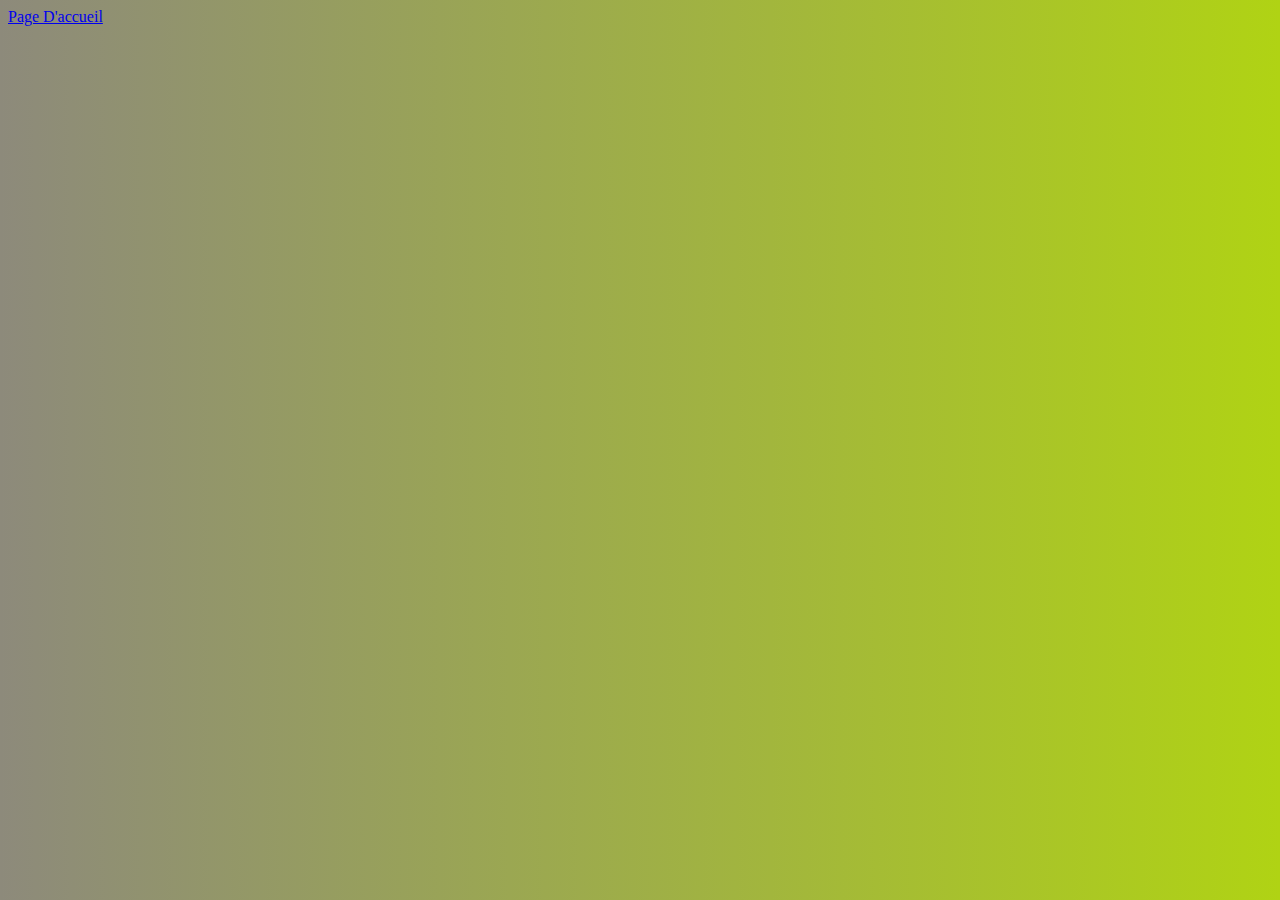
==== PAGES/contact.html @ c7977e24 "ajout php" ====
<!DOCTYPE html>
<html lang="en">
<head>
    <meta charset="UTF-8">
    <meta name="viewport" content="width=device-width, initial-scale=1.0">
    <title>Document</title>
    <link rel="stylesheet" href="/CSS/style.css">
    <link rel="stylesheet" href="/CSS/bootstrap.min - Copia (2).css">
</head>
<body style="background: #124119;
  background: -webkit-linear-gradient(to right, #6da594, #b6c90c);
  background: linear-gradient(to right, #8d8a7b, #b0d314);
  height: 100%;
  min-width: 500px;">
     <a href="http://127.0.0.1:5500/PAGES/index.html" target="_blank" class="btn btn-outline-success fst-bold  m-5 text-light border-3">Page D'accueil</a>

     
</body>
</html>
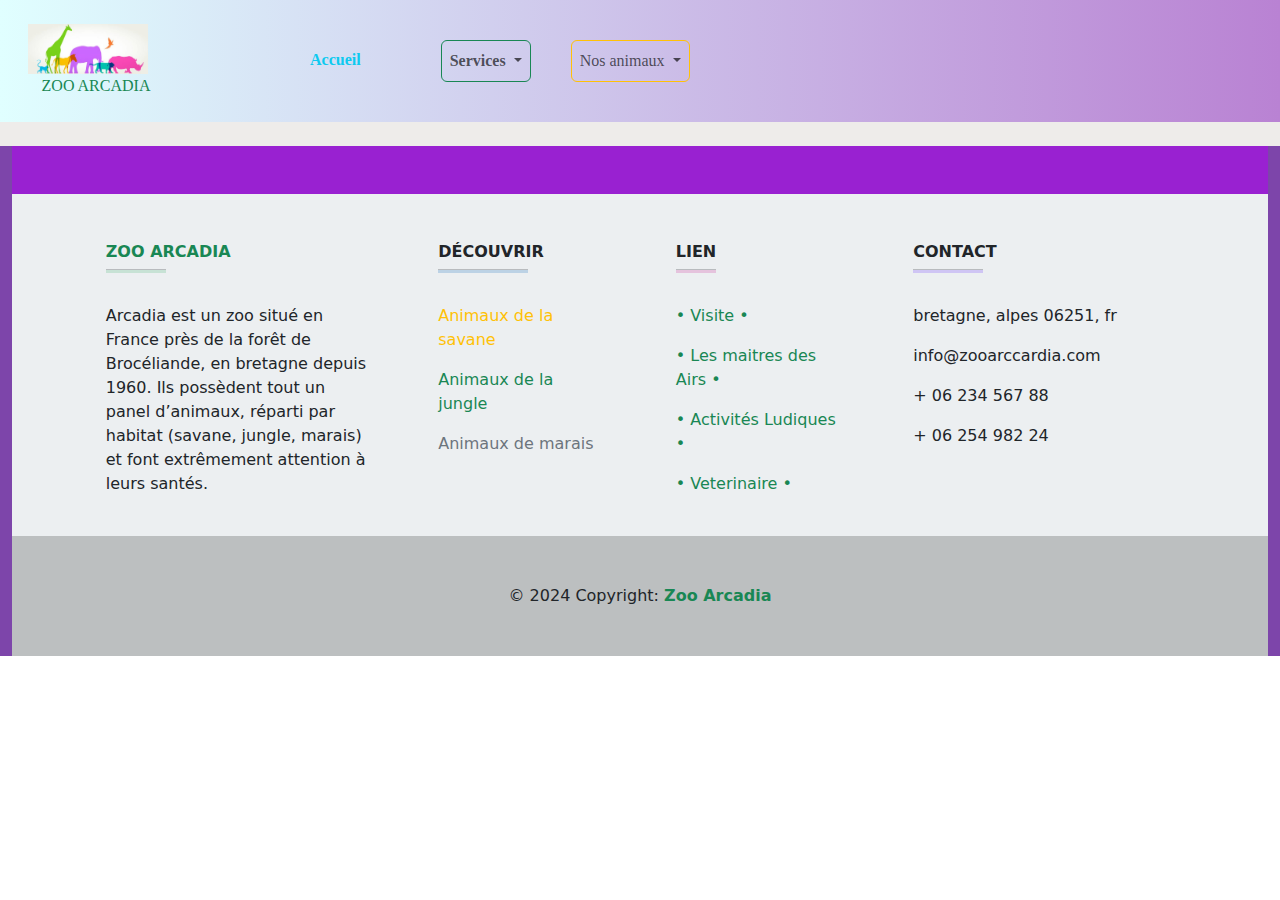
==== commit 0b676afa: "pagine animaux dynamique" ====
--- a/PAGES/contact.html
+++ b/PAGES/contact.html
@@ -1,19 +1,207 @@
+
+
 <!DOCTYPE html>
 <html lang="en">
+
 <head>
     <meta charset="UTF-8">
     <meta name="viewport" content="width=device-width, initial-scale=1.0">
-    <title>Document</title>
-    <link rel="stylesheet" href="/CSS/style.css">
-    <link rel="stylesheet" href="/CSS/bootstrap.min - Copia (2).css">
-</head>
-<body style="background: #124119;
-  background: -webkit-linear-gradient(to right, #6da594, #b6c90c);
-  background: linear-gradient(to right, #8d8a7b, #b0d314);
-  height: 100%;
-  min-width: 500px;">
-     <a href="http://127.0.0.1:5500/PAGES/index.html" target="_blank" class="btn btn-outline-success fst-bold  m-5 text-light border-3">Page D'accueil</a>
-
-     
+    <title>Tous_les_animaux</title>
+   <!--  <link rel="stylesheet" href="./assets/CSS/style.css"> -->
+   <link rel="stylesheet" href="../assets/CSS/bootstrap.min.css">
+  
+  
+</head> 
+
+<body  >
+
+    <header class="text-center mx-0 postion:fixed"   >
+         <!-- <img src="./assets/IMAGES/images animaux/suspension-bridge-959853_1280 (1).jpg" class="img_head "
+             style="width: 100%;height: 100px; " alt="logo" /> -->
+        <!--ceci est ma navbar-->
+        <nav class="navbar navbar-expand-lg navbar-light  couleur_nav m-0  " style = "  background: -webkit-linear-gradient(to right, lightcyan, #ddf3a9);
+  background: linear-gradient(to right, lightcyan, #b982d3);;font-family: cursive;">
+            <div class="container-fluid ">
+
+                <a class="navbar-brand bg-light" href="">
+                    <p class="text-success mt-3 " style="font-family: 'Times New Roman', Times, serif;"> <img
+                            src="../assets/IMAGES/logo_nav/istockphoto-1017250670-612x612.jpg" alt=""
+                            style="height: 50px ; width: 120px;font-size:smaller;">
+                </a><br>ZOO ARCADIA</p>
+
+                <button class="navbar-toggler" type="button" data-bs-toggle="collapse"
+                    data-bs-target="#navbarSupportedContent" aria-controls="navbarSupportedContent"
+                    aria-expanded="false" aria-label="Toggle navigation">
+                    <span class="navbar-toggler-icon"></span>
+                </button>
+                <div class="collapse navbar-collapse link_navbar " id="navbarSupportedContent">
+                    <ul class="navbar-nav me-auto mb-2 mb-lg-0  ">
+                        <li style="margin-left: 90px;">
+                            <a href="http://localhost/ZOOARCARDIA/" class=" nav-link text-info mx-5 fw-bold " >Accueil</a>
+                        </li>
+                        <li class="nav-item dropdown  mx-4">
+                            <a class=" fw-bold nav-link dropdown-toggle btn btn-outline-success border border-1 border-success"
+                                href="#" role="button" data-bs-toggle="dropdown" aria-expanded="false">
+                                Services
+                            </a>
+                            <ul class="dropdown-menu">
+                                <li><a class="dropdown-item text-warning" href="http://localhost/ZOOARCARDIA/spectacle.php?id=1"> Maitres des Airs</a></li>
+                                <li><a class="dropdown-item text-warning" href="http://localhost/ZOOARCARDIA/spectacle.php?id=3"> Activités Ludiques pour enfants</a></li>
+
+                                
+
+
+                        </li>
+
+                    </ul>
+                    </li>
+                   
+                   
+                    <li class="nav-item dropdown mx-3  ">
+                        <a class=" nav-link dropdown-toggle btn btn-outline-warning border border-1 border-warning"
+                            href="#" role="button" data-bs-toggle="dropdown" aria-expanded="false">
+                            Nos animaux
+                        </a>
+                        <ul class="dropdown-menu">
+                          <li><a class="dropdown-item text-warning" href="http://localhost/ZOOARCARDIA/PAGES/savane">Animaux de Savane</a></li>
+                          <li><a class="dropdown-item text-success" href="http://localhost/ZOOARCARDIA/PAGES/jungle">Animaux de la Jungle</a></li>
+                            <li><a class="dropdown-item text-secondary" href="http://localhost/ZOOARCARDIA/PAGES/marais">Animaux des marais</a></li>
+                            <li>
+                                <hr class="dropdown-divider">
+                            </li>
+                            <li><a class="dropdown-item " href="http://localhost/ZOOARCARDIA/touslesanimaux">Tous les animaux</a></li>
+                        </ul>
+                    </li>
+                    
+                                
+                       
+                     
+
+                </div>
+
+            </div>
+        </nav>
+      
+
+
+
+
+
+        
+
+
+
+            
+          
+
+
+            <!--    <img  src="./assets/IMAGES/images habitats/veterinaire/giraffe.webp" alt="" class="w-100 mx-0"> -->
+
+           <!--DEBUT DU FOOTER-->
+
+        <div class="container-fluid " style="background-color: rgb(238, 236, 234); "><img src="./assets/IMAGES/logo_nav/istockphoto-1017250670-612x612.jpg" alt="" style="font-size: 25px; "></div>
+        <!-- Remove the container if you want to extend the Footer to full width. -->
+        <div class="container-fluid   " style="background-color:#7d45aa ; ">
+            <!-- Footer -->
+            <footer class="text-center text-lg-start text-dark  " style="background-color: #ECEFF1; margin: 0;">
+                <!-- Section: Social media -->
+                <section class="d-flex justify-content-between  p-4 text-white" style="background-color: #9921d1 ;max-width: 100%;">
+
+
+
+
+                  
+                </section>
+                <!-- Section: Social media -->
+
+                <!-- Section: Links  -->
+                <section class="mb-0">
+                    <div class="container text-center text-md-start mt-5">
+                        <!-- Grid row -->
+                        <div class="row mt-3">
+                            <!-- Grid column -->
+                            <div class="col-md-3 col-lg-4 col-xl-3 mx-auto mb-4">
+                                <!-- Content -->
+                                <h6 class="text-uppercase fw-bold text-success">ZOO ARCADIA</h6>
+                                <hr class="mb-4 mt-0 d-inline-block mx-auto" style="width: 60px; background-color: #5bbe85; height: 4px" />
+                                <p>
+                                    Arcadia est un zoo situé en France près de la forêt de Brocéliande, en bretagne depuis 1960. Ils possèdent tout un panel d’animaux, réparti par habitat (savane, jungle, marais) et font extrêmement attention à leurs santés.
+                                </p>
+                            </div>
+                            <!-- Grid column -->
+
+                            <!-- Grid column -->
+                            <div class="col-md-2 col-lg-2 col-xl-2 mx-auto mb-4">
+                                <!-- Links -->
+                                <h6 class="text-uppercase fw-bold">Découvrir</h6>
+                                <hr class="mb-4 mt-0 d-inline-block mx-auto" style="width: 90px; background-color: #327dc4; height: 4px" />
+                                <p>
+                                    <a href="http://localhost/ZOOARCARDIA/PAGES/savane.php" class="text-warning text-decoration-none">Animaux de la savane</a>
+                                </p>
+                                <p>
+                                    <a href="http://localhost/ZOOARCARDIA/PAGES/jungle.php" class="text-success text-decoration-none">Animaux de la jungle</a>
+                                </p>
+                                <p>
+                                    <a href="http://localhost/ZOOARCARDIA/PAGES/marais.php" class="text-secondary text-decoration-none">Animaux de marais</a>
+                                </p>
+
+                            </div>
+                            <!-- Grid column -->
+
+                            <!-- Grid column -->
+                            <div class="col-md-3 col-lg-2 col-xl-2 mx-auto mb-4">
+                                <!-- Links -->
+                                <h6 class="text-uppercase fw-bold">Lien</h6>
+                                <hr class="mb-4 mt-0 d-inline-block mx-auto" style="width: 40px; background-color: #d442a4; height: 4px" />
+
+                                <p>
+                                    <a href="#!" class="text-success text-decoration-none">• Visite •</a>
+                                </p>
+                                <p>
+                                    <a href="http://localhost/ZOOARCARDIA/spectacle.php?id=1" class="text-success text-decoration-none">• Les maitres des Airs •</a>
+                                </p>
+                                 <p>
+                                    <a href="http://localhost/ZOOARCARDIA/spectacle.php?id=3" class="text-success text-decoration-none">• Activités Ludiques •</a>
+                                </p>
+                                <p>
+                                    <a href="./PAGES/veterinaire.html" class="text-success text-decoration-none">• Veterinaire •</a>
+                                </p>
+                            </div>
+                            <!-- Grid column -->
+
+                            <!-- Grid column -->
+                            <div class="col-md-4 col-lg-3 col-xl-3 mx-auto mb-md-0 mb-4">
+                                <!-- Links -->
+                                <h6 class="text-uppercase fw-bold">Contact</h6>
+                                <hr class="mb-4 mt-0 d-inline-block mx-auto" style="width: 70px; background-color: #7c4dff; height: 4px" />
+                                <p><i class="fas fa-home mr-3"></i> bretagne, alpes 06251, fr</p>
+                                <p><i class="fas fa-envelope mr-3"></i> info@zooarccardia.com</p>
+                                <p><i class="fas fa-phone mr-3"></i> + 06 234 567 88</p>
+                                <p><i class="fas fa-print mr-3"></i> + 06 254 982 24</p>
+                            </div>
+                            <!-- Grid column -->
+                        </div>
+                        <!-- Grid row -->
+                    </div>
+                </section>
+                <!-- Section: Links  -->
+
+                <!-- Copyright -->
+                <div class="text-center p-5" style="background-color: rgba(0, 0, 0, 0.2)">
+                    © 2024 Copyright:
+                    <a class="text-success fw-bold text-decoration-none" href="https://mdbootstrap.com/">Zoo Arcadia</a>
+                </div>
+                <!-- Copyright -->
+            </footer>
+            <!-- FIN DU FOOTER-->
+        </div>
+        <!-- End of .container -->
+
+        <script src="https://code.jquery.com/jquery-3.2.1.slim.min.js" integrity="sha384-KJ3o2DKtIkvYIK3UENzmM7KCkRr/rE9/Qpg6aAZGJwFDMVNA/GpGFF93hXpG5KkN" crossorigin="anonymous"></script>
+
+        <script src="https://cdn.jsdelivr.net/npm/@popperjs/core@2.11.8/dist/umd/popper.min.js" integrity="sha384-I7E8VVD/ismYTF4hNIPjVp/Zjvgyol6VFvRkX/vR+Vc4jQkC+hVqc2pM8ODewa9r" crossorigin="anonymous"></script>
+        <script src="https://code.jquery.com/jquery-3.2.1.slim.min.js" integrity="sha384-KJ3o2DKtIkvYIK3UENzmM7KCkRr/rE9/Qpg6aAZGJwFDMVNA/GpGFF93hXpG5KkN" crossorigin="anonymous"></script>
+        <script src="https://cdn.jsdelivr.net/npm/bootstrap@5.3.2/dist/js/bootstrap.min.js" integrity="sha384-BBtl+eGJRgqQAUMxJ7pMwbEyER4l1g+O15P+16Ep7Q9Q+zqX6gSbd85u4mG4QzX+" crossorigin="anonymous"></script>
 </body>
+
 </html>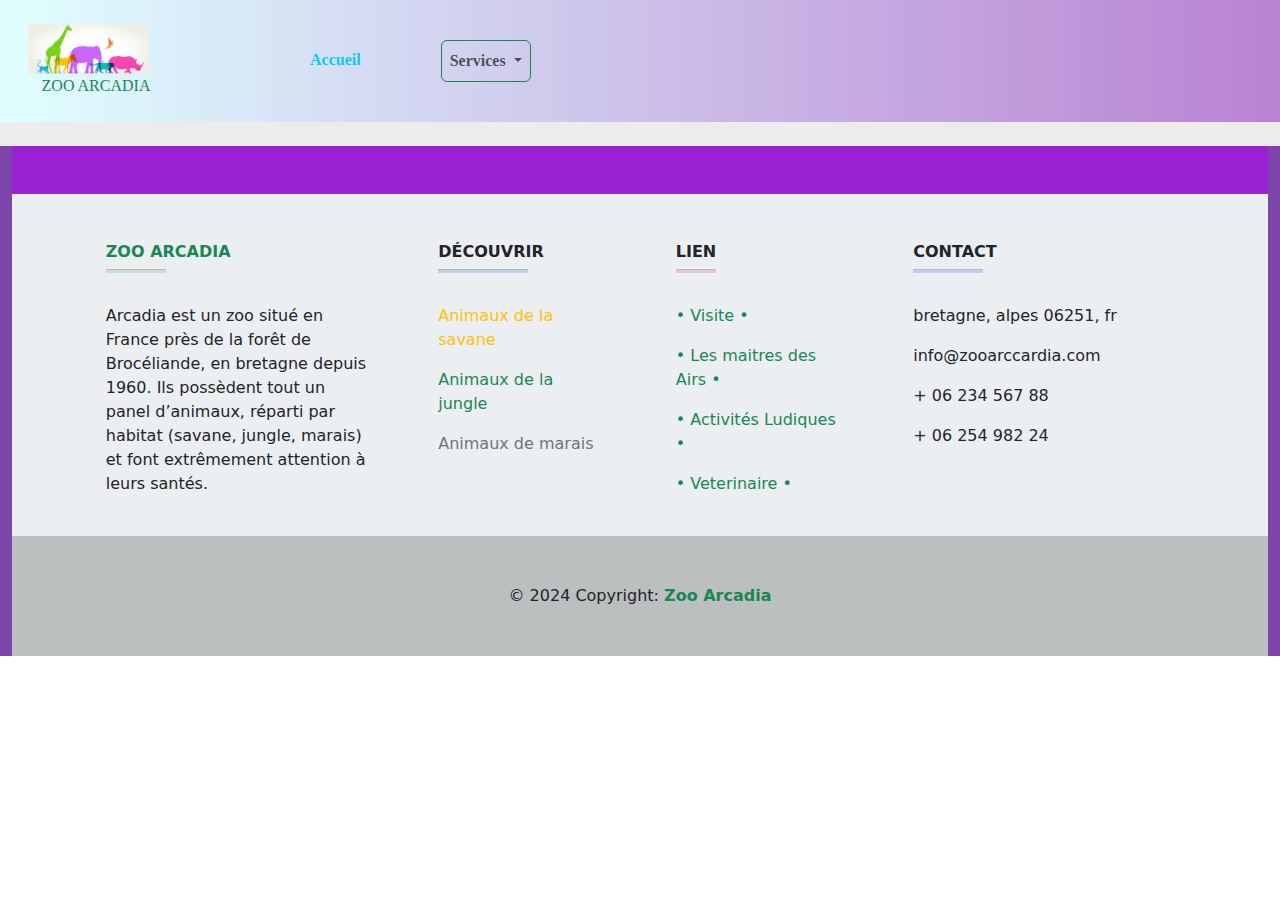
==== commit eafd5c79: "animaux e habitat dynamique" ====
--- a/PAGES/contact.html
+++ b/PAGES/contact.html
@@ -46,53 +46,18 @@
                             </a>
                             <ul class="dropdown-menu">
                                 <li><a class="dropdown-item text-warning" href="http://localhost/ZOOARCARDIA/spectacle.php?id=1"> Maitres des Airs</a></li>
-                                <li><a class="dropdown-item text-warning" href="http://localhost/ZOOARCARDIA/spectacle.php?id=3"> Activités Ludiques pour enfants</a></li>
-
-                                
+                                <li><a class="dropdown-item text-warning" href="http://localhost/ZOOARCARDIA/spectacle.php?id=3"> Activités Ludiques pour enfants</a></li>  
 
 
                         </li>
 
                     </ul>
                     </li>
-                   
-                   
-                    <li class="nav-item dropdown mx-3  ">
-                        <a class=" nav-link dropdown-toggle btn btn-outline-warning border border-1 border-warning"
-                            href="#" role="button" data-bs-toggle="dropdown" aria-expanded="false">
-                            Nos animaux
-                        </a>
-                        <ul class="dropdown-menu">
-                          <li><a class="dropdown-item text-warning" href="http://localhost/ZOOARCARDIA/PAGES/savane">Animaux de Savane</a></li>
-                          <li><a class="dropdown-item text-success" href="http://localhost/ZOOARCARDIA/PAGES/jungle">Animaux de la Jungle</a></li>
-                            <li><a class="dropdown-item text-secondary" href="http://localhost/ZOOARCARDIA/PAGES/marais">Animaux des marais</a></li>
-                            <li>
-                                <hr class="dropdown-divider">
-                            </li>
-                            <li><a class="dropdown-item " href="http://localhost/ZOOARCARDIA/touslesanimaux">Tous les animaux</a></li>
-                        </ul>
-                    </li>
-                    
-                                
-                       
-                     
-
                 </div>
 
             </div>
         </nav>
       
-
-
-
-
-
-        
-
-
-
-            
-          
 
 
             <!--    <img  src="./assets/IMAGES/images habitats/veterinaire/giraffe.webp" alt="" class="w-100 mx-0"> -->
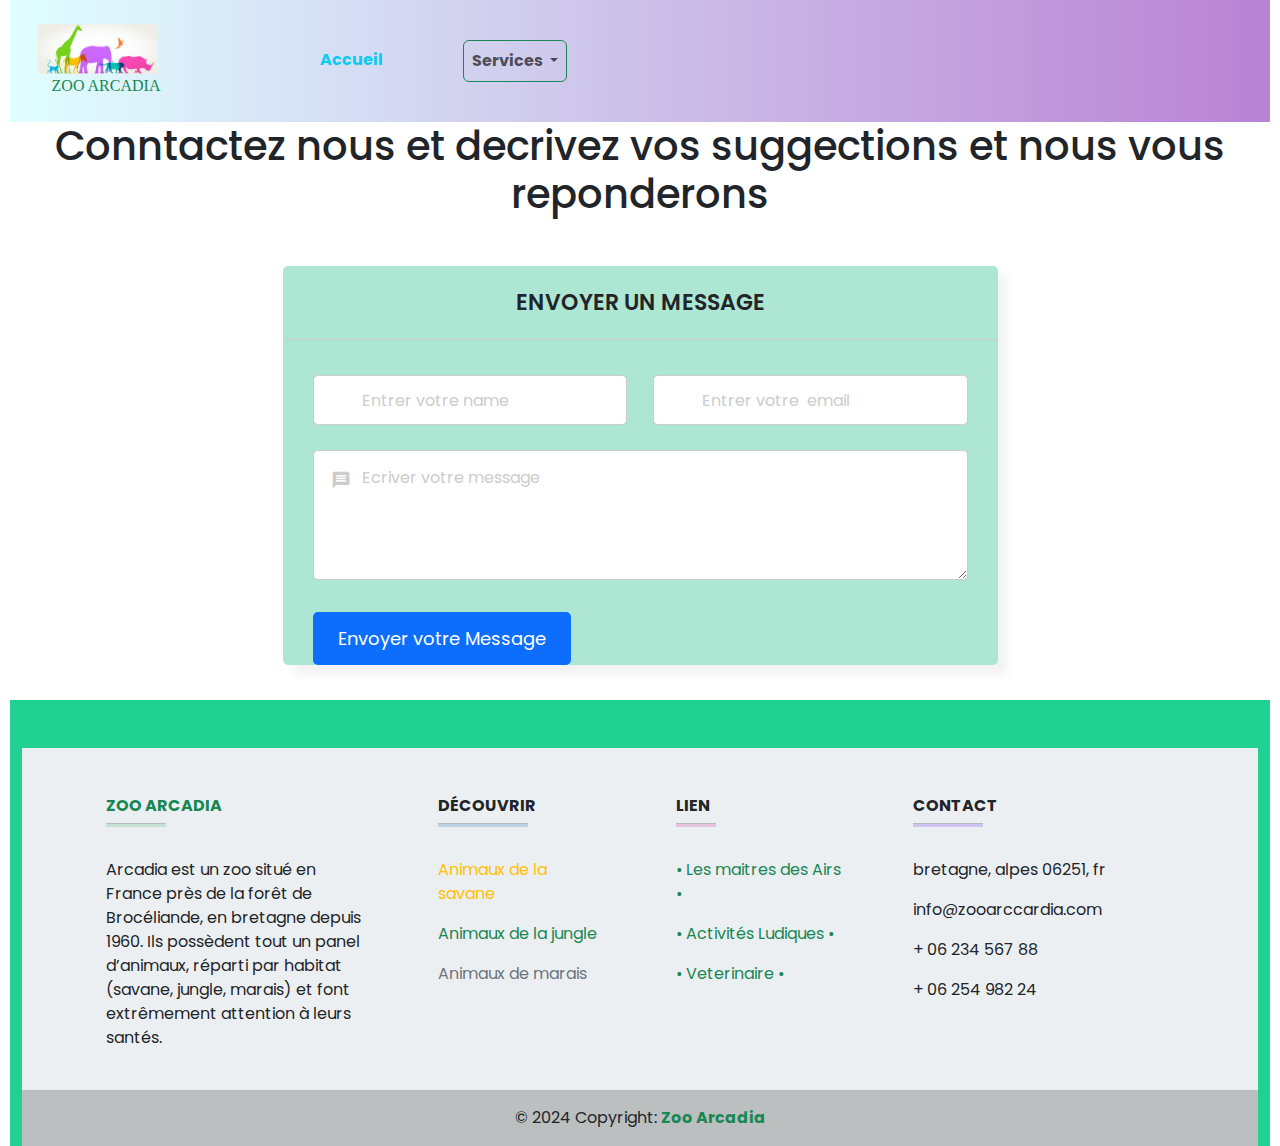
==== commit 6942948f: "a lot of changes" ====
--- a/PAGES/contact.html
+++ b/PAGES/contact.html
@@ -9,13 +9,15 @@
     <title>Tous_les_animaux</title>
    <!--  <link rel="stylesheet" href="./assets/CSS/style.css"> -->
    <link rel="stylesheet" href="../assets/CSS/bootstrap.min.css">
+   <link rel="stylesheet" href="../assets/CSS/contact.css">
+  <link rel="stylesheet" href="https://fonts.googleapis.com/icon?family=Material+Icons">
   
   
 </head> 
 
 <body  >
 
-    <header class="text-center mx-0 postion:fixed"   >
+    <header class="  text-center mx-0 postion:fixed"   >
          <!-- <img src="./assets/IMAGES/images animaux/suspension-bridge-959853_1280 (1).jpg" class="img_head "
              style="width: 100%;height: 100px; " alt="logo" /> -->
         <!--ceci est ma navbar-->
@@ -37,7 +39,7 @@
                 <div class="collapse navbar-collapse link_navbar " id="navbarSupportedContent">
                     <ul class="navbar-nav me-auto mb-2 mb-lg-0  ">
                         <li style="margin-left: 90px;">
-                            <a href="http://localhost/ZOOARCARDIA/" class=" nav-link text-info mx-5 fw-bold " >Accueil</a>
+                            <a href="/ZOOARCARDIA2/index" class=" nav-link text-info mx-5 fw-bold " >Accueil</a>
                         </li>
                         <li class="nav-item dropdown  mx-4">
                             <a class=" fw-bold nav-link dropdown-toggle btn btn-outline-success border border-1 border-success"
@@ -45,8 +47,8 @@
                                 Services
                             </a>
                             <ul class="dropdown-menu">
-                                <li><a class="dropdown-item text-warning" href="http://localhost/ZOOARCARDIA/spectacle.php?id=1"> Maitres des Airs</a></li>
-                                <li><a class="dropdown-item text-warning" href="http://localhost/ZOOARCARDIA/spectacle.php?id=3"> Activités Ludiques pour enfants</a></li>  
+                                <li><a class="dropdown-item text-warning" href="/ZOOARCARDIA2/spectacle.php?id=1"> Maitres des Airs</a></li>
+                                <li><a class="dropdown-item text-warning" href="/ZOOARCARDIA2/spectacle.php?id=3"> Activités Ludiques pour enfants</a></li>  
 
 
                         </li>
@@ -58,115 +60,141 @@
             </div>
         </nav>
       
+          <h1 class="mb-5">
+            Conntactez nous et decrivez vos suggections et nous vous reponderons
+          </h1>
+
+          <div class="cardformulaire mx-auto">
+    <header>ENVOYER UN MESSAGE</header>
+    <form action="../config/envoi_mail.php" method="POST">
+      <div class="dbl-field">
+        <div class="field">
+          <input type="text" name="name" placeholder="Entrer votre name">
+          <i class='fas fa-user'></i>
+        </div>
+        <div class="field">
+          <input type="text" name="email" placeholder="Entrer votre  email">
+          <i class='fas fa-envelope'></i>
+        </div>
+      </div>
+    <!--   <div class="dbl-field">
+        <div class="field">
+          <input type="text" name="phone" placeholder="Enter your phone">
+          <i class='fas fa-phone-alt'></i>
+        </div>
+        <div class="field">
+          <input type="text" name="website" placeholder="Enter your website">
+          <i class='fas fa-globe'></i>
+        </div>
+      </div> -->
+      <div class="message">
+        <textarea placeholder="Ecriver votre message" name="message"></textarea>
+        <i class="material-icons">message</i>
+      </div>
+      <div class="button-area">
+        <button type="submit">Envoyer votre Message</button>
+        <span></span>
+      </div>
+    </form>
+  </div>
+  <script src="script.js"></script>
+
 
 
             <!--    <img  src="./assets/IMAGES/images habitats/veterinaire/giraffe.webp" alt="" class="w-100 mx-0"> -->
-
-           <!--DEBUT DU FOOTER-->
-
-        <div class="container-fluid " style="background-color: rgb(238, 236, 234); "><img src="./assets/IMAGES/logo_nav/istockphoto-1017250670-612x612.jpg" alt="" style="font-size: 25px; "></div>
-        <!-- Remove the container if you want to extend the Footer to full width. -->
-        <div class="container-fluid   " style="background-color:#7d45aa ; ">
-            <!-- Footer -->
-            <footer class="text-center text-lg-start text-dark  " style="background-color: #ECEFF1; margin: 0;">
-                <!-- Section: Social media -->
-                <section class="d-flex justify-content-between  p-4 text-white" style="background-color: #9921d1 ;max-width: 100%;">
-
-
-
-
-                  
-                </section>
-                <!-- Section: Social media -->
-
-                <!-- Section: Links  -->
-                <section class="mb-0">
-                    <div class="container text-center text-md-start mt-5">
-                        <!-- Grid row -->
-                        <div class="row mt-3">
-                            <!-- Grid column -->
-                            <div class="col-md-3 col-lg-4 col-xl-3 mx-auto mb-4">
-                                <!-- Content -->
-                                <h6 class="text-uppercase fw-bold text-success">ZOO ARCADIA</h6>
-                                <hr class="mb-4 mt-0 d-inline-block mx-auto" style="width: 60px; background-color: #5bbe85; height: 4px" />
-                                <p>
-                                    Arcadia est un zoo situé en France près de la forêt de Brocéliande, en bretagne depuis 1960. Ils possèdent tout un panel d’animaux, réparti par habitat (savane, jungle, marais) et font extrêmement attention à leurs santés.
-                                </p>
-                            </div>
-                            <!-- Grid column -->
-
-                            <!-- Grid column -->
-                            <div class="col-md-2 col-lg-2 col-xl-2 mx-auto mb-4">
-                                <!-- Links -->
-                                <h6 class="text-uppercase fw-bold">Découvrir</h6>
-                                <hr class="mb-4 mt-0 d-inline-block mx-auto" style="width: 90px; background-color: #327dc4; height: 4px" />
-                                <p>
-                                    <a href="http://localhost/ZOOARCARDIA/PAGES/savane.php" class="text-warning text-decoration-none">Animaux de la savane</a>
-                                </p>
-                                <p>
-                                    <a href="http://localhost/ZOOARCARDIA/PAGES/jungle.php" class="text-success text-decoration-none">Animaux de la jungle</a>
-                                </p>
-                                <p>
-                                    <a href="http://localhost/ZOOARCARDIA/PAGES/marais.php" class="text-secondary text-decoration-none">Animaux de marais</a>
-                                </p>
-
-                            </div>
-                            <!-- Grid column -->
-
-                            <!-- Grid column -->
-                            <div class="col-md-3 col-lg-2 col-xl-2 mx-auto mb-4">
-                                <!-- Links -->
-                                <h6 class="text-uppercase fw-bold">Lien</h6>
-                                <hr class="mb-4 mt-0 d-inline-block mx-auto" style="width: 40px; background-color: #d442a4; height: 4px" />
-
-                                <p>
-                                    <a href="#!" class="text-success text-decoration-none">• Visite •</a>
-                                </p>
-                                <p>
-                                    <a href="http://localhost/ZOOARCARDIA/spectacle.php?id=1" class="text-success text-decoration-none">• Les maitres des Airs •</a>
-                                </p>
-                                 <p>
-                                    <a href="http://localhost/ZOOARCARDIA/spectacle.php?id=3" class="text-success text-decoration-none">• Activités Ludiques •</a>
-                                </p>
-                                <p>
-                                    <a href="./PAGES/veterinaire.html" class="text-success text-decoration-none">• Veterinaire •</a>
-                                </p>
-                            </div>
-                            <!-- Grid column -->
-
-                            <!-- Grid column -->
-                            <div class="col-md-4 col-lg-3 col-xl-3 mx-auto mb-md-0 mb-4">
-                                <!-- Links -->
-                                <h6 class="text-uppercase fw-bold">Contact</h6>
-                                <hr class="mb-4 mt-0 d-inline-block mx-auto" style="width: 70px; background-color: #7c4dff; height: 4px" />
-                                <p><i class="fas fa-home mr-3"></i> bretagne, alpes 06251, fr</p>
-                                <p><i class="fas fa-envelope mr-3"></i> info@zooarccardia.com</p>
-                                <p><i class="fas fa-phone mr-3"></i> + 06 234 567 88</p>
-                                <p><i class="fas fa-print mr-3"></i> + 06 254 982 24</p>
-                            </div>
-                            <!-- Grid column -->
-                        </div>
-                        <!-- Grid row -->
-                    </div>
-                </section>
-                <!-- Section: Links  -->
-
-                <!-- Copyright -->
-                <div class="text-center p-5" style="background-color: rgba(0, 0, 0, 0.2)">
-                    © 2024 Copyright:
-                    <a class="text-success fw-bold text-decoration-none" href="https://mdbootstrap.com/">Zoo Arcadia</a>
+<!-- Footer -->
+<div class="container-fluid   " style="background-color:#21D192 ; ">
+    <footer class="text-center text-lg-start text-dark  " style="background-color: #ECEFF1; margin: 0;">
+        <!-- Section: Social media -->
+        <section class="d-flex justify-content-between  p-4 text-white" style="background-color: #21D192 ;max-width: 100%;">
+        </section>
+        <!-- Section: Social media -->
+
+        <!-- Section: Links  -->
+        <section class="">
+            <div class="container text-center text-md-start mt-5">
+                <!-- Grid row -->
+                <div class="row mt-3">
+                    <!-- Grid column -->
+                    <div class="col-md-3 col-lg-4 col-xl-3 mx-auto mb-4">
+                        <!-- Content -->
+                        <h6 class="text-uppercase fw-bold text-success">ZOO ARCADIA</h6>
+                        <hr class="mb-4 mt-0 d-inline-block mx-auto" style="width: 60px; background-color: #5bbe85; height: 4px" />
+                        <p>
+                            Arcadia est un zoo situé en France près de la forêt de Brocéliande, en bretagne depuis 1960. Ils possèdent tout un panel d’animaux, réparti par habitat (savane, jungle, marais) et font extrêmement attention à leurs santés.
+                        </p>
+                    </div>
+                    <!-- Grid column -->
+
+                    <!-- Grid column -->
+                    <div class="col-md-2 col-lg-2 col-xl-2 mx-auto mb-4">
+                        <!-- Links -->
+                        <h6 class="text-uppercase fw-bold">Découvrir</h6>
+                        <hr class="mb-4 mt-0 d-inline-block mx-auto" style="width: 90px; background-color: #327dc4; height: 4px" />
+                        <p>
+                            <a href="/ZOOARCARDIA2/touslesanimaux?id=1" class="text-warning text-decoration-none">Animaux de la savane</a>
+                        </p>
+                        <p>
+                            <a href="/ZOOARCARDIA2/touslesanimaux?id=2" class="text-success text-decoration-none">Animaux de la jungle</a>
+                        </p>
+                        <p>
+                            <a href="/ZOOARCARDIA2/touslesanimaux?id=3" class="text-secondary text-decoration-none">Animaux de marais</a>
+                        </p>
+
+                    </div>
+                    <!-- Grid column -->
+
+                    <!-- Grid column -->
+                    <div class="col-md-3 col-lg-2 col-xl-2 mx-auto mb-4">
+                        <!-- Links -->
+                        <h6 class="text-uppercase fw-bold">Lien</h6>
+                        <hr class="mb-4 mt-0 d-inline-block mx-auto" style="width: 40px; background-color: #d442a4; height: 4px" />
+
+                        
+                        <p>
+                            <a href="/ZOOARCARDIA2/spectacle.php?id=1" class="text-success text-decoration-none">• Les maitres des Airs •</a>
+                        </p>
+                            <p>
+                            <a href="/ZOOARCARDIA2/spectacle.php?id=3" class="text-success text-decoration-none">• Activités Ludiques •</a>
+                        </p>
+                        <p>
+                            <a href="./PAGES/veterinaire.html" class="text-success text-decoration-none">• Veterinaire •</a>
+                        </p>
+                    </div>
+                    <!-- Grid column -->
+
+                    <!-- Grid column -->
+                    <div class="col-md-4 col-lg-3 col-xl-3 mx-auto mb-md-0 mb-4">
+                        <!-- Links -->
+                        <h6 class="text-uppercase fw-bold">Contact</h6>
+                        <hr class="mb-4 mt-0 d-inline-block mx-auto" style="width: 70px; background-color: #7c4dff; height: 4px" />
+                        <p><i class="fas fa-home mr-3"></i> bretagne, alpes 06251, fr</p>
+                        <p><i class="fas fa-envelope mr-3"></i> info@zooarccardia.com</p>
+                        <p><i class="fas fa-phone mr-3"></i> + 06 234 567 88</p>
+                        <p><i class="fas fa-print mr-3"></i> + 06 254 982 24</p>
+                    </div>
+                    <!-- Grid column -->
                 </div>
-                <!-- Copyright -->
-            </footer>
-            <!-- FIN DU FOOTER-->
-        </div>
-        <!-- End of .container -->
-
-        <script src="https://code.jquery.com/jquery-3.2.1.slim.min.js" integrity="sha384-KJ3o2DKtIkvYIK3UENzmM7KCkRr/rE9/Qpg6aAZGJwFDMVNA/GpGFF93hXpG5KkN" crossorigin="anonymous"></script>
-
-        <script src="https://cdn.jsdelivr.net/npm/@popperjs/core@2.11.8/dist/umd/popper.min.js" integrity="sha384-I7E8VVD/ismYTF4hNIPjVp/Zjvgyol6VFvRkX/vR+Vc4jQkC+hVqc2pM8ODewa9r" crossorigin="anonymous"></script>
-        <script src="https://code.jquery.com/jquery-3.2.1.slim.min.js" integrity="sha384-KJ3o2DKtIkvYIK3UENzmM7KCkRr/rE9/Qpg6aAZGJwFDMVNA/GpGFF93hXpG5KkN" crossorigin="anonymous"></script>
-        <script src="https://cdn.jsdelivr.net/npm/bootstrap@5.3.2/dist/js/bootstrap.min.js" integrity="sha384-BBtl+eGJRgqQAUMxJ7pMwbEyER4l1g+O15P+16Ep7Q9Q+zqX6gSbd85u4mG4QzX+" crossorigin="anonymous"></script>
+                <!-- Grid row -->
+            </div>
+        </section>
+        <!-- Section: Links  -->
+
+        <!-- Copyright -->
+        <div class="text-center p-3" style="background-color: rgba(0, 0, 0, 0.2)">
+            © 2024 Copyright:
+            <a class="text-success fw-bold text-decoration-none" href="https://mdbootstrap.com/">Zoo Arcadia</a>
+        </div>
+        <!-- Copyright -->
+    </footer>
+</div>
+<script src="script.js"></script>    
+<script src="https://code.jquery.com/jquery-3.2.1.slim.min.js" integrity="sha384-KJ3o2DKtIkvYIK3UENzmM7KCkRr/rE9/Qpg6aAZGJwFDMVNA/GpGFF93hXpG5KkN" crossorigin="anonymous"></script>
+<script src="https://cdn.jsdelivr.net/npm/@popperjs/core@2.11.8/dist/umd/popper.min.js" integrity="sha384-I7E8VVD/ismYTF4hNIPjVp/Zjvgyol6VFvRkX/vR+Vc4jQkC+hVqc2pM8ODewa9r" crossorigin="anonymous"></script>
+<script src="https://code.jquery.com/jquery-3.2.1.slim.min.js" integrity="sha384-KJ3o2DKtIkvYIK3UENzmM7KCkRr/rE9/Qpg6aAZGJwFDMVNA/GpGFF93hXpG5KkN" crossorigin="anonymous"></script>
+<script src="https://cdn.jsdelivr.net/npm/bootstrap@5.3.2/dist/js/bootstrap.min.js" integrity="sha384-BBtl+eGJRgqQAUMxJ7pMwbEyER4l1g+O15P+16Ep7Q9Q+zqX6gSbd85u4mG4QzX+" crossorigin="anonymous"></script>
+         
+                         
 </body>
 
 </html>--- a/assets/CSS/contact.css
+++ b/assets/CSS/contact.css
@@ -0,0 +1,179 @@
+/* Import Google font - Poppins */
+@import url('https://fonts.googleapis.com/css2?family=Poppins:wght@400;500;600&display=swap');
+*{
+  margin: 0;
+  padding: 0;
+  box-sizing: border-box;
+  font-family: "Poppins", sans-serif;
+}
+body{
+  display: flex; 
+  padding: 0 10px;
+  min-height: 100vh;
+  /* background: #0D6EFD; */
+  align-items: center;
+  justify-content: center;
+}
+::selection{
+  color: #fff;
+  background: #0D6EFD;
+}
+.cardformulaire{
+  width: 715px;
+  background: #ade6d3;
+  border-radius: 5px;
+  box-shadow: 10px 10px 10px rgba(0,0,0,0.05);
+}
+.cardformulaire header{
+  font-size: 22px;
+  font-weight: 600;
+  padding: 20px 30px;
+  border-bottom: 1px solid #ccc;
+}
+.cardformulaire form{
+  margin: 35px 30px;
+}
+.cardformulaire form.disabled{
+  pointer-events: none;
+  opacity: 0.7;
+}
+form .dbl-field{
+  display: flex;
+  margin-bottom: 25px;
+  justify-content: space-between;
+}
+.dbl-field .field{
+  height: 50px;
+  display: flex;
+  position: relative;
+  width: calc(100% / 2 - 13px);
+}
+.cardformulaire form i{
+  position: absolute;
+  top: 50%;
+  left: 18px;
+  color: #ccc;
+  font-size: 17px;
+  pointer-events: none;
+  transform: translateY(-50%);
+}
+form .field input,
+form .message textarea{
+  width: 100%;
+  height: 100%;
+  outline: none;
+  padding: 0 18px 0 48px;
+  font-size: 16px;
+  border-radius: 5px;
+  border: 1px solid #ccc;
+}
+.field input::placeholder,
+.message textarea::placeholder{
+  color: #ccc;
+}
+.field input:focus,
+.message textarea:focus{
+  padding-left: 47px;
+  border: 2px solid #0D6EFD;
+}
+.field input:focus ~ i,
+.message textarea:focus ~ i{
+  color: #0D6EFD;
+}
+form .message{
+  position: relative;
+}
+form .message i{
+  top: 30px;
+  font-size: 20px;
+}
+form .message textarea{
+  min-height: 130px;
+  max-height: 230px;
+  max-width: 100%;
+  min-width: 100%;
+  padding: 15px 20px 0 48px;
+}
+form .message textarea::-webkit-scrollbar{
+  width: 0px;
+}
+.message textarea:focus{
+  padding-top: 14px;
+}
+form .button-area{
+  margin: 25px 0;
+  display: flex;
+  align-items: center;
+}
+.button-area button{
+  color: #fff;
+  border: none;
+  outline: none;
+  font-size: 18px;
+  cursor: pointer;
+  border-radius: 5px;
+  padding: 13px 25px;
+  background: #0D6EFD;
+  transition: background 0.3s ease;
+}
+.button-area button:hover{
+  background: #025ce3;
+}
+.button-area span{
+  font-size: 17px;
+  margin-left: 30px;
+  display: none;
+}
+@media (max-width: 600px){
+  .wrapper header{
+    text-align: center;
+  }
+  .wrapper form{
+    margin: 35px 20px;
+  }
+  form .dbl-field{
+    flex-direction: column;
+    margin-bottom: 0px;
+  }
+  form .dbl-field .field{
+    width: 100%;
+    height: 45px;
+    margin-bottom: 20px;
+  }
+  form .message textarea{
+    resize: none;
+  }
+  form .button-area{
+    margin-top: 20px;
+    flex-direction: column;
+  }
+  .button-area button{
+    width: 100%;
+    padding: 11px 0;
+    font-size: 16px;
+  }
+  .button-area span{
+    margin: 20px 0 0;
+    text-align: center;
+  }
+}
+
+
+/************************** veterinaire************************************* */
+
+.background_veterinaire{
+
+
+
+}
+
+
+
+
+
+
+
+
+
+
+/************************** fin  veterinaire************************************* */